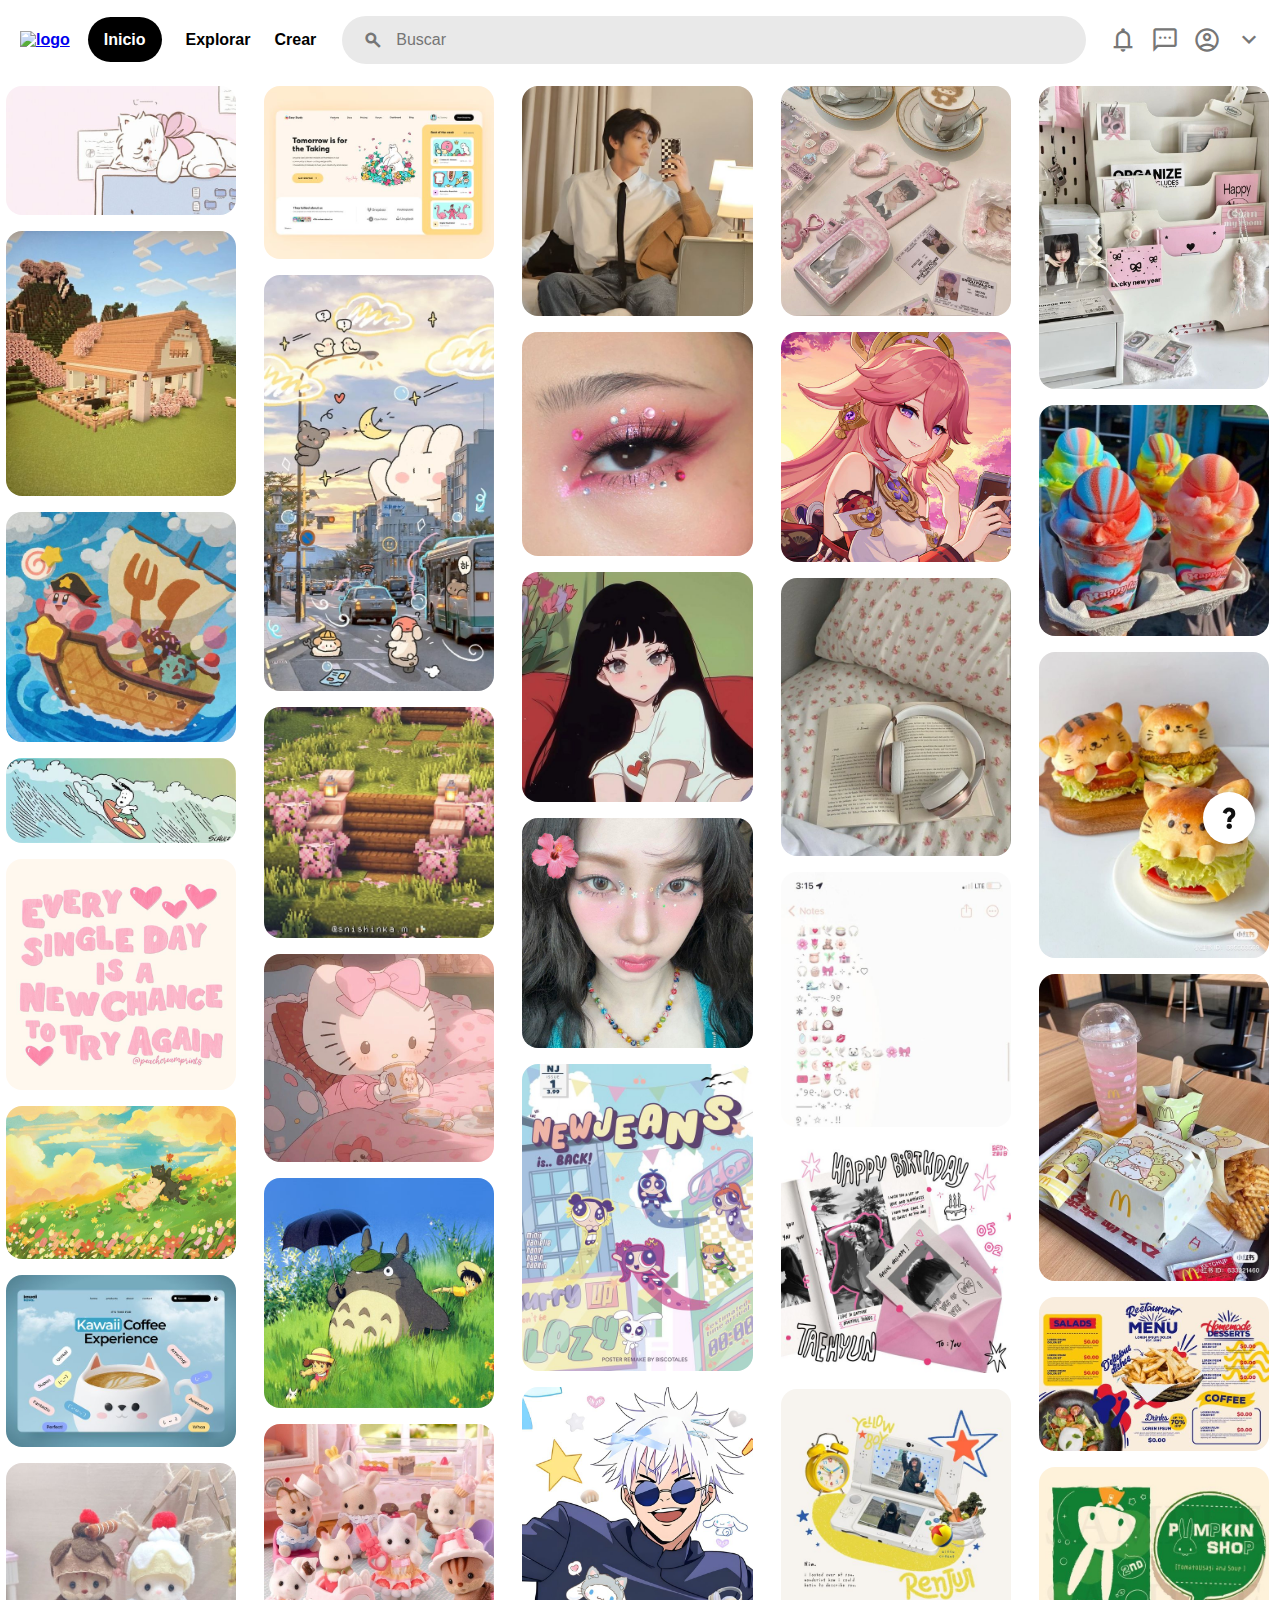
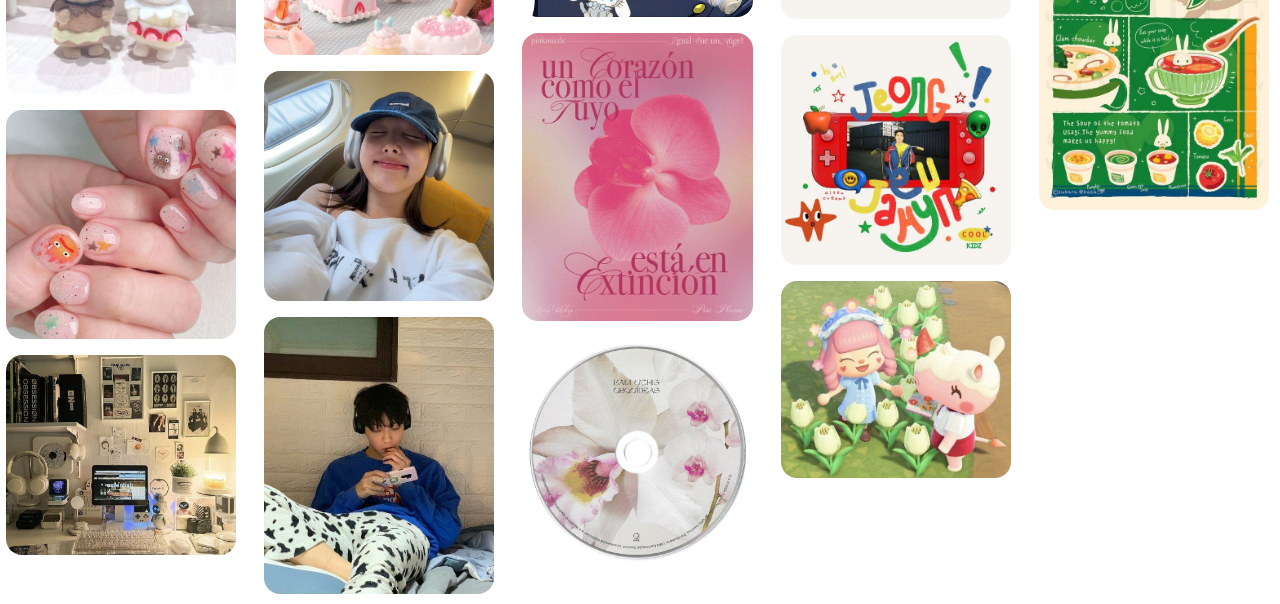
==== index.html @ a45c35f2 "first commit" ====
<!DOCTYPE html>
<html lang="es">

<head>
    <meta charset="UTF-8">
    <meta name="viewport" content="width=device-width, initial-scale=1.0">
    <link rel="stylesheet"
        href="https://fonts.googleapis.com/css2?family=Material+Symbols+Outlined:opsz,wght,FILL,GRAD@48,400,1,0" />
    <title>Pinterest</title>
    <link rel="shortcut icon" href="https://katemeets.com/wp-content/uploads/2019/12/pinterest-logo-p-png-0.png"
        type="image/x-icon">
    <link rel="stylesheet" href="style.css">
</head>

<body>
    <header>
        <nav id="navbar">
            <a href="https://mx.pinterest.com/"><img id="pinterest-logo"
                    src="https://upload.wikimedia.org/wikipedia/commons/0/08/Pinterest-logo.png" alt="logo"></a>

            <div id="left-items" class="left-items">
                <ul class="first-list" id="first-list">
                    <li><a id="start" href="#">Inicio</a></li>
                    <li><a id="explore" href="explore.html">Explorar</a></li>
                    <li><a id="create" href="create.html">Crear</a></li>
                </ul>
            </div>

            <div id="search" class="search">
                <div id="bar" class="bar">
                    <div><span class="material-symbols-outlined" id="magnifying-glass">search</span></div>
                    <input type="text" placeholder="Buscar" class="search-input">
                </div>
            </div>

            <div id="right-items" class="right-items">
                <span title="Notificaciones" class="material-symbols-outlined" id="notifications">notifications</span>
                <span title="Mensajes" class="material-symbols-outlined" id="message">sms</span>
                <span title="Tu perfil" class="material-symbols-outlined" id="profile-img">account_circle</span>
                <span title="Cuentas y más opciones" class="material-symbols-outlined">expand_more</span>
            </div>

        </nav>
    </header>

    <main class="content">
        <div id="pins" class="pins">
            <div class="pin-card">
                <img src="images/1.jpg" class="img" alt="pin1">
                <button class="btn">
                    <a href="#">Guardar</a>
                </button>
                <span class="material-symbols-outlined upload-hidden">upload</span>
                <span class="material-symbols-outlined more-hidden">more_horiz</span>
            </div>
            <div class="pin-card">
                <img src="images/2.jpg" class="img" alt="pin2">
                <button class="btn">
                    <a href="#">Guardar</a>
                </button>
                <span class="material-symbols-outlined upload-hidden">upload</span>
                <span class="material-symbols-outlined more-hidden">more_horiz</span>
            </div>
            <div class="pin-card">
                <img src="images/3.jpg" class="img" alt="pin3">
                <button class="btn">
                    <a href="#">Guardar</a>
                </button>
                <span class="material-symbols-outlined upload-hidden">upload</span>
                <span class="material-symbols-outlined more-hidden">more_horiz</span>
            </div>
            <div class="pin-card">
                <img src="images/4.jpg" class="img" alt="pin4">
                <button class="btn">
                    <a href="#">Guardar</a>
                </button>
                <span class="material-symbols-outlined upload-hidden">upload</span>
                <span class="material-symbols-outlined more-hidden">more_horiz</span>
            </div>
            <div class="pin-card">
                <img src="images/5.jpg" class="img" alt="pin5">
                <button class="btn">
                    <a href="#">Guardar</a>
                </button>
                <span class="material-symbols-outlined upload-hidden">upload</span>
                <span class="material-symbols-outlined more-hidden">more_horiz</span>
            </div>
            <div class="pin-card">
                <img src="images/6.jpg" class="img" alt="pin6">
                <button class="btn">
                    <a href="#">Guardar</a>
                </button>
                <span class="material-symbols-outlined upload-hidden">upload</span>
                <span class="material-symbols-outlined more-hidden">more_horiz</span>
            </div>
            <div class="pin-card">
                <img src="images/7.jpg" class="img" alt="pin7">
                <button class="btn">
                    <a href="#">Guardar</a>
                </button>
                <span class="material-symbols-outlined upload-hidden">upload</span>
                <span class="material-symbols-outlined more-hidden">more_horiz</span>
            </div>
            <div class="pin-card">
                <img src="images/8.jpg" class="img" alt="pin8">
                <button class="btn">
                    <a href="#">Guardar</a>
                </button>
                <span class="material-symbols-outlined upload-hidden">upload</span>
                <span class="material-symbols-outlined more-hidden">more_horiz</span>
            </div>
            <div class="pin-card">
                <img src="images/9.jpg" class="img" alt="pin9">
                <button class="btn">
                    <a href="#">Guardar</a>
                </button>
                <span class="material-symbols-outlined upload-hidden">upload</span>
                <span class="material-symbols-outlined more-hidden">more_horiz</span>
            </div>
            <div class="pin-card">
                <img src="images/10.jpg" class="img" alt="pin10">
                <button class="btn">
                    <a href="#">Guardar</a>
                </button>
                <span class="material-symbols-outlined upload-hidden">upload</span>
                <span class="material-symbols-outlined more-hidden">more_horiz</span>
            </div>
            <div class="pin-card">
                <img src="images/11.jpg" class="img" alt="pin11">
                <button class="btn">
                    <a href="#">Guardar</a>
                </button>
                <span class="material-symbols-outlined upload-hidden">upload</span>
                <span class="material-symbols-outlined more-hidden">more_horiz</span>
            </div>
            <div class="pin-card">
                <img src="images/12.jpg" class="img" alt="pin12">
                <button class="btn">
                    <a href="#">Guardar</a>
                </button>
                <span class="material-symbols-outlined upload-hidden">upload</span>
                <span class="material-symbols-outlined more-hidden">more_horiz</span>
            </div>
            <div class="pin-card">
                <img src="images/13.jpg" class="img" alt="pin13">
                <button class="btn">
                    <a href="#">Guardar</a>
                </button>
                <span class="material-symbols-outlined upload-hidden">upload</span>
                <span class="material-symbols-outlined more-hidden">more_horiz</span>
            </div>
            <div class="pin-card">
                <img src="images/14.jpg" class="img" alt="pin14">
                <button class="btn">
                    <a href="#">Guardar</a>
                </button>
                <span class="material-symbols-outlined upload-hidden">upload</span>
                <span class="material-symbols-outlined more-hidden">more_horiz</span>
            </div>
            <div class="pin-card">
                <img src="images/15.jpg" class="img" alt="pin15">
                <button class="btn">
                    <a href="#">Guardar</a>
                </button>
                <span class="material-symbols-outlined upload-hidden">upload</span>
                <span class="material-symbols-outlined more-hidden">more_horiz</span>
            </div>
            <div class="pin-card">
                <img src="images/16.jpg" class="img" alt="pin16">
                <button class="btn">
                    <a href="#">Guardar</a>
                </button>
                <span class="material-symbols-outlined upload-hidden">upload</span>
                <span class="material-symbols-outlined more-hidden">more_horiz</span>
            </div>
            <div class="pin-card">
                <img src="images/17.jpg" class="img" alt="pin17">
                <button class="btn">
                    <a href="#">Guardar</a>
                </button>
                <span class="material-symbols-outlined upload-hidden">upload</span>
                <span class="material-symbols-outlined more-hidden">more_horiz</span>
            </div>
            <div class="pin-card">
                <img src="images/18.jpg" class="img" alt="pin18">
                <button class="btn">
                    <a href="#">Guardar</a>
                </button>
                <span class="material-symbols-outlined upload-hidden">upload</span>
                <span class="material-symbols-outlined more-hidden">more_horiz</span>
            </div>
            <div class="pin-card">
                <img src="images/19.jpg" class="img" alt="pin19">
                <button class="btn">
                    <a href="#">Guardar</a>
                </button>
                <span class="material-symbols-outlined upload-hidden">upload</span>
                <span class="material-symbols-outlined more-hidden">more_horiz</span>
            </div>
            <div class="pin-card">
                <img src="images/20.jpg" class="img" alt="pin20">
                <button class="btn">
                    <a href="#">Guardar</a>
                </button>
                <span class="material-symbols-outlined upload-hidden">upload</span>
                <span class="material-symbols-outlined more-hidden">more_horiz</span>
            </div>
            <div class="pin-card">
                <img src="images/21.jpg" class="img" alt="pin21">
                <button class="btn">
                    <a href="#">Guardar</a>
                </button>
                <span class="material-symbols-outlined upload-hidden">upload</span>
                <span class="material-symbols-outlined more-hidden">more_horiz</span>
            </div>
            <div class="pin-card">
                <img src="images/22.jpg" class="img" alt="pin22">
                <button class="btn">
                    <a href="#">Guardar</a>
                </button>
                <span class="material-symbols-outlined upload-hidden">upload</span>
                <span class="material-symbols-outlined more-hidden">more_horiz</span>
            </div>
            <div class="pin-card">
                <img src="images/23.jpg" class="img" alt="pin23">
                <button class="btn">
                    <a href="#">Guardar</a>
                </button>
                <span class="material-symbols-outlined upload-hidden">upload</span>
                <span class="material-symbols-outlined more-hidden">more_horiz</span>
            </div>
            <div class="pin-card">
                <img src="images/24.jpg" class="img" alt="pin24">
                <button class="btn">
                    <a href="#">Guardar</a>
                </button>
                <span class="material-symbols-outlined upload-hidden">upload</span>
                <span class="material-symbols-outlined more-hidden">more_horiz</span>
            </div>
            <div class="pin-card">
                <img src="images/25.jpg" class="img" alt="pin25">
                <button class="btn">
                    <a href="#">Guardar</a>
                </button>
                <span class="material-symbols-outlined upload-hidden">upload</span>
                <span class="material-symbols-outlined more-hidden">more_horiz</span>
            </div>
            <div class="pin-card">
                <img src="images/26.jpg" class="img" alt="pin26">
                <button class="btn">
                    <a href="#">Guardar</a>
                </button>
                <span class="material-symbols-outlined upload-hidden">upload</span>
                <span class="material-symbols-outlined more-hidden">more_horiz</span>
            </div>
            <div class="pin-card">
                <img src="images/27.jpg" class="img" alt="pin27">
                <button class="btn">
                    <a href="#">Guardar</a>
                </button>
                <span class="material-symbols-outlined upload-hidden">upload</span>
                <span class="material-symbols-outlined more-hidden">more_horiz</span>
            </div>
            <div class="pin-card">
                <img src="images/28.jpg" class="img" alt="pin28">
                <button class="btn">
                    <a href="#">Guardar</a>
                </button>
                <span class="material-symbols-outlined upload-hidden">upload</span>
                <span class="material-symbols-outlined more-hidden">more_horiz</span>
            </div>
            <div class="pin-card">
                <img src="images/29.jpg" class="img" alt="pin29">
                <button class="btn">
                    <a href="#">Guardar</a>
                </button>
                <span class="material-symbols-outlined upload-hidden">upload</span>
                <span class="material-symbols-outlined more-hidden">more_horiz</span>
            </div>
            <div class="pin-card">
                <img src="images/30.jpg" class="img" alt="pin30">
                <button class="btn">
                    <a href="#">Guardar</a>
                </button>
                <span class="material-symbols-outlined upload-hidden">upload</span>
                <span class="material-symbols-outlined more-hidden">more_horiz</span>
            </div>
            <div class="pin-card">
                <img src="images/31.jpg" class="img" alt="pin31">
                <button class="btn">
                    <a href="#">Guardar</a>
                </button>
                <span class="material-symbols-outlined upload-hidden">upload</span>
                <span class="material-symbols-outlined more-hidden">more_horiz</span>
            </div>
            <div class="pin-card">
                <img src="images/32.jpg" class="img" alt="pin32">
                <button class="btn">
                    <a href="#">Guardar</a>
                </button>
                <span class="material-symbols-outlined upload-hidden">upload</span>
                <span class="material-symbols-outlined more-hidden">more_horiz</span>
            </div>
            <div class="pin-card">
                <img src="images/33.jpg" class="img" alt="pin33">
                <button class="btn">
                    <a href="#">Guardar</a>
                </button>
                <span class="material-symbols-outlined upload-hidden">upload</span>
                <span class="material-symbols-outlined more-hidden">more_horiz</span>
            </div>
            <div class="pin-card">
                <img src="images/34.jpg" class="img" alt="pin34">
                <button class="btn">
                    <a href="#">Guardar</a>
                </button>
                <span class="material-symbols-outlined upload-hidden">upload</span>
                <span class="material-symbols-outlined more-hidden">more_horiz</span>
            </div>
            <div class="pin-card">
                <img src="images/35.jpg" class="img" alt="pin35">
                <button class="btn">
                    <a href="#">Guardar</a>
                </button>
                <span class="material-symbols-outlined upload-hidden">upload</span>
                <span class="material-symbols-outlined more-hidden">more_horiz</span>
            </div>
            <div class="pin-card">
                <img src="images/36.jpg" class="img" alt="pin36">
                <button class="btn">
                    <a href="#">Guardar</a>
                </button>
                <span class="material-symbols-outlined upload-hidden">upload</span>
                <span class="material-symbols-outlined more-hidden">more_horiz</span>
            </div>
            <div class="pin-card">
                <img src="images/37.jpg" class="img" alt="pin37">
                <button class="btn">
                    <a href="#">Guardar</a>
                </button>
                <span class="material-symbols-outlined upload-hidden">upload</span>
                <span class="material-symbols-outlined more-hidden">more_horiz</span>
            </div>
            <div class="pin-card">
                <img src="images/38.jpg" class="img" alt="pin38">
                <button class="btn">
                    <a href="#">Guardar</a>
                </button>
                <span class="material-symbols-outlined upload-hidden">upload</span>
                <span class="material-symbols-outlined more-hidden">more_horiz</span>
            </div>
            <div class="pin-card">
                <img src="images/39.jpg" class="img" alt="pin39">
                <button class="btn">
                    <a href="#">Guardar</a>
                </button>
                <span class="material-symbols-outlined upload-hidden">upload</span>
                <span class="material-symbols-outlined more-hidden">more_horiz</span>
            </div>
            <div class="pin-card">
                <img src="images/40.jpg" class="img" alt="pin30">
                <button class="btn">
                    <a href="#">Guardar</a>
                </button>
                <span class="material-symbols-outlined upload-hidden">upload</span>
                <span class="material-symbols-outlined more-hidden">more_horiz</span>
            </div>
        </div>
        <a title="Más" href="https://help.pinterest.com/es?source=gear_menu_web"><span class="material-symbols-outlined" id="question">question_mark</span></a>
    </main>
</body>

</html>
---- style.css ----
* {
    padding: 0;
    margin: 0;
}

body {
    background-color: white;
    font-family: -apple-system, BlinkMacSystemFont, "Segoe UI", Roboto, Oxygen-Sans, Ubuntu, Cantarell, "Fira Sans", "Droid Sans", "Helvetica Neue", Helvetica;
    font-weight: bold;
}

header nav {
    display: flex;
    flex-direction: row;
    justify-content: space-between;
    align-items: center;
    width: 98vw;
    height: 80px;
    font-size: 16px;
    padding: 0px 16px;
    position: fixed;
    background-color: white;
    z-index: 1;
}

header nav img#pinterest-logo {
    width: 30px;
    height: 30px;
    padding: 4px;
}

#pinterest-logo:hover {
    background-color: #e9e9e9;
    border-radius: 50%;
}

.first-list {
    display: flex;
}

.first-list li {
    list-style: none;
    padding: 0px 10px 0px 14px;
    font-weight: 600;
}

.first-list li a {
    text-decoration: none;
    color: black;
}

#start{
    background-color: black;
    color: white;
    padding: 14px 16px;
    border-radius: 25px;
}

/* Barra de busqueda */
.search{
    flex-grow: 1;
    height: 48px;
    background-color: #e9e9e9;
    border-radius: 30px;
    padding: 0px 8px;
    margin: 0px 16px;
}

.search:hover{
    background-color: #e1e1e1;
}

.search:focus-within{
    border: 4px solid #7fc1ff;
}

.bar{
    display: flex;
    align-items: center;
    height: 48px;
}

#magnifying-glass{
    padding: 13px;
    color: #767676;
    font-size: 20px;
    font-weight: bolder;
}

.bar input{
    border: none;
    background-color: inherit;
    outline: none;
    padding: 0px 8px 0px 0px;
    font-size: 16px;
    flex-grow: 1;
}

/* Botones de la derecha */
.right-items{
    display: flex;
}

.right-items span{
    padding: 7px;
    color: #767676;
    font-size: 28px;
}

.right-items span:hover{
    background-color: #e9e9e9;
    border-radius: 50%;
    cursor: pointer;
}

/* Contenido */
.content{
    position: absolute;
    margin-top: 80px;
    padding-right: 5px;
}

.pins{
    columns: 240px 5;
    margin: auto;
}

.pin-card{
    position: relative;
    padding: 6px;
}

.pin-card img{
    width: 100%;
    border-radius: 16px;
}

.pin-card:hover > :first-child{
    filter: brightness(60%);
    cursor: zoom-in;
}

.pin-card:hover > * {
    visibility: visible;
    display: inline;
}

.btn{
    position: absolute;
    top: 5%;
    left: 60%;
    background-color: #e60023;
    font-size: 20px;
    padding: 15px 16px;
    border-radius: 30px;
    visibility: hidden;
    display: none;
    border: none;
    box-shadow: 0px 0px 10px rgba(0, 0, 0, 0.2);
}

.pins .pin-card button a {
    text-decoration: none;
    color: white;
    font-size: 16px;
    font-weight: bold;
    font-family: -apple-system, BlinkMacSystemFont, "Segoe UI", Roboto, Oxygen-Sans, Ubuntu, Cantarell, "Fira Sans", "Droid Sans", "Helvetica Neue", Helvetica;
}

.upload-hidden{
    position: absolute;
    left: 60%;
    bottom: 8%;
    background-color: #F0F0F0;
    font-size: 30px;
    border-radius: 50px;
    color: #111111;
    font-weight: bolder;
    font-size: 25px;
    padding: 4px;
    visibility: hidden;
    display: none;
    box-shadow: 0px 0px 10px rgba(0, 0, 0, 0.2);
    cursor: pointer;
}

.upload-hidden:hover{
    background-color: #e9e9e9;
}

.more-hidden{
    
    position: absolute;
    left: 78%;
    bottom: 8%;
    background-color: #F0F0F0;
    font-size: 30px;
    border-radius: 50px;
    color: #111111;
    font-weight: bolder;
    font-size: 25px;
    padding: 4px;
    visibility: hidden;
    display: none; 
    box-shadow: 0px 0px 10px rgba(0, 0, 0, 0.2);
    cursor: pointer;
}

.more-hidden:hover{
    background-color: #e9e9e9;
}
    

#question{ 
    position: fixed;
    background-color: white;
    top: 88%;
    left: 94%;
    padding: 14px;
    font-weight: bolder;
    border-radius: 40px;
    box-shadow: 0px 0px 10px rgba(0, 0, 0, 0.2);
    color: #111111;
}

title{
    border-radius: 5px;
}
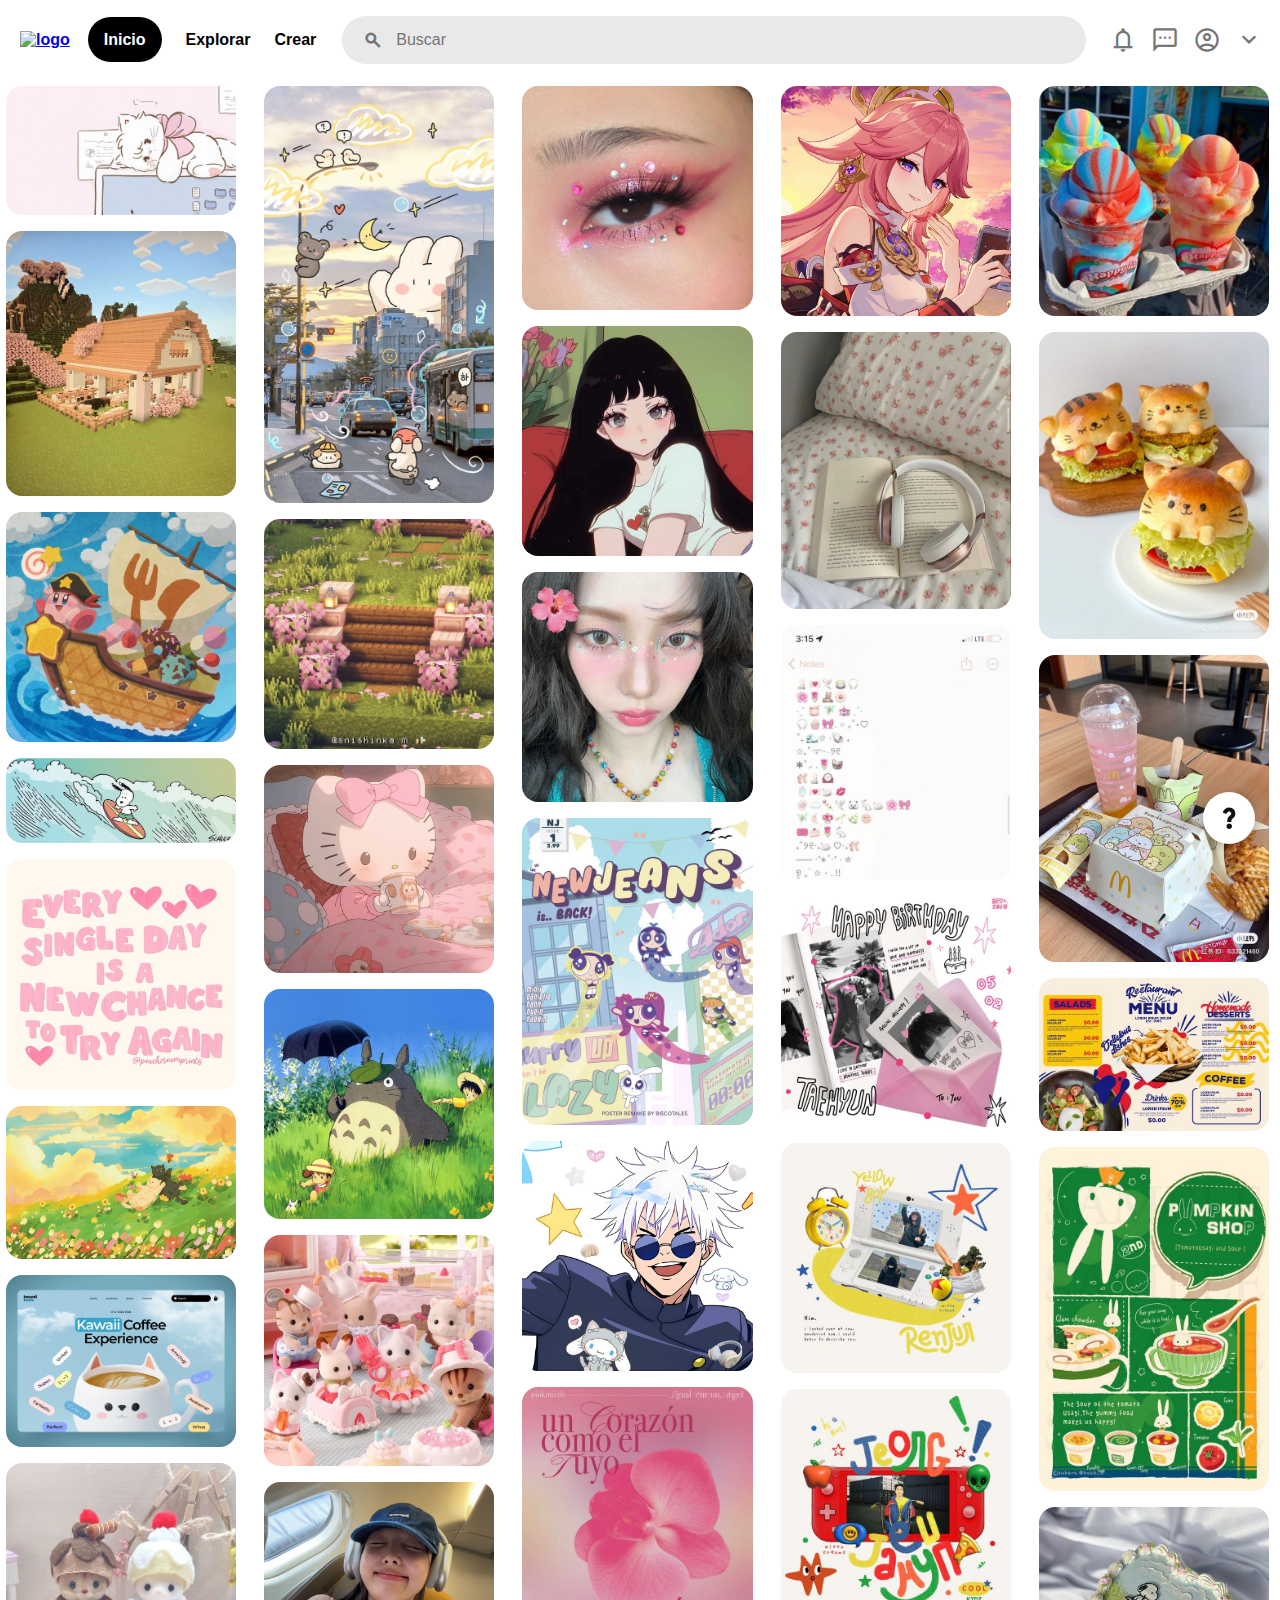
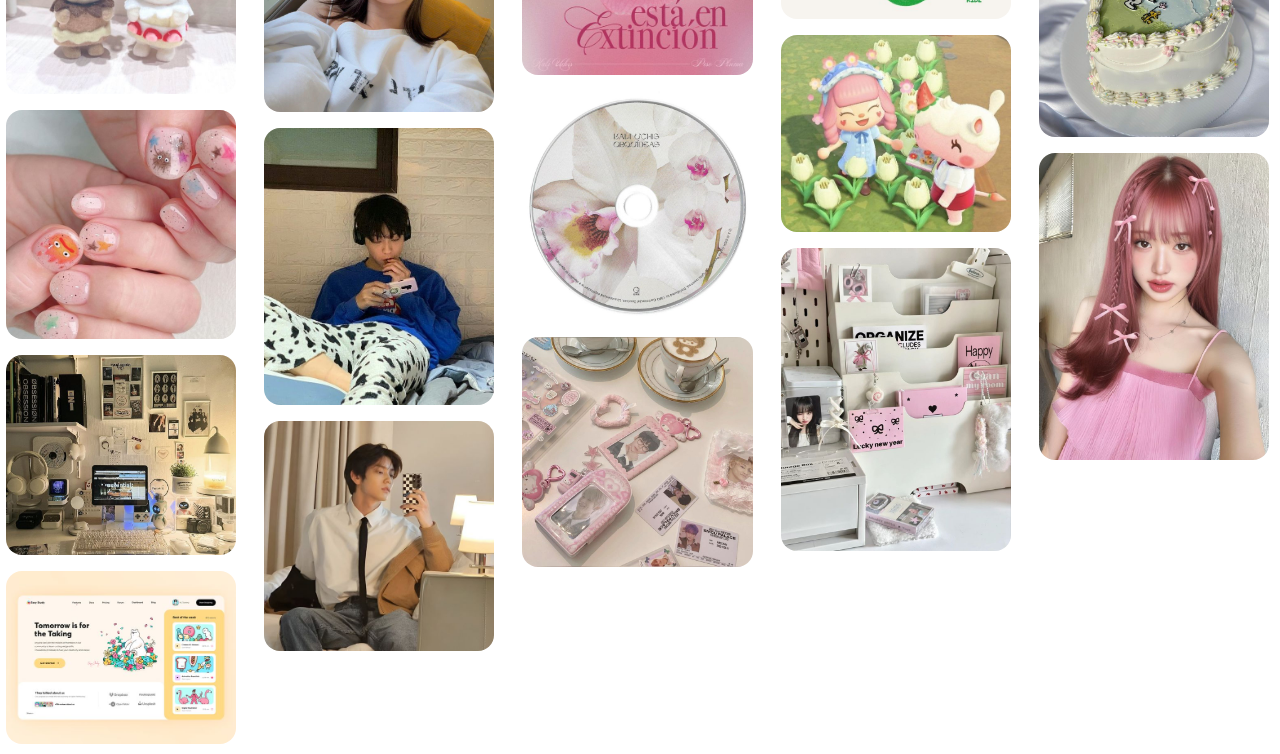
==== commit 01228fb4: "Refactor pin cards in index.html" ====
--- a/index.html
+++ b/index.html
@@ -365,8 +365,25 @@
                 <span class="material-symbols-outlined upload-hidden">upload</span>
                 <span class="material-symbols-outlined more-hidden">more_horiz</span>
             </div>
+            <div class="pin-card">
+                <img src="images/41.jpg" class="img" alt="pin41">
+                <button class="btn">
+                    <a href="#">Guardar</a>
+                </button>
+                <span class="material-symbols-outlined upload-hidden">upload</span>
+                <span class="material-symbols-outlined more-hidden">more_horiz</span>
+            </div>
+            <div class="pin-card">
+                <img src="images/42.jpg" class="img" alt="pin42">
+                <button class="btn">
+                    <a href="#">Guardar</a>
+                </button>
+                <span class="material-symbols-outlined upload-hidden">upload</span>
+                <span class="material-symbols-outlined more-hidden">more_horiz</span>
+            </div>
         </div>
-        <a title="Más" href="https://help.pinterest.com/es?source=gear_menu_web"><span class="material-symbols-outlined" id="question">question_mark</span></a>
+        <a title="Más" href="https://help.pinterest.com/es?source=gear_menu_web"><span class="material-symbols-outlined"
+                id="question">question_mark</span></a>
     </main>
 </body>
 
--- a/style.css
+++ b/style.css
@@ -96,7 +96,6 @@
     flex-grow: 1;
 }
 
-/* Botones de la derecha */
 .right-items{
     display: flex;
 }
@@ -113,7 +112,6 @@
     cursor: pointer;
 }
 
-/* Contenido */
 .content{
     position: absolute;
     margin-top: 80px;
@@ -210,7 +208,6 @@
     background-color: #e9e9e9;
 }
     
-
 #question{ 
     position: fixed;
     background-color: white;
